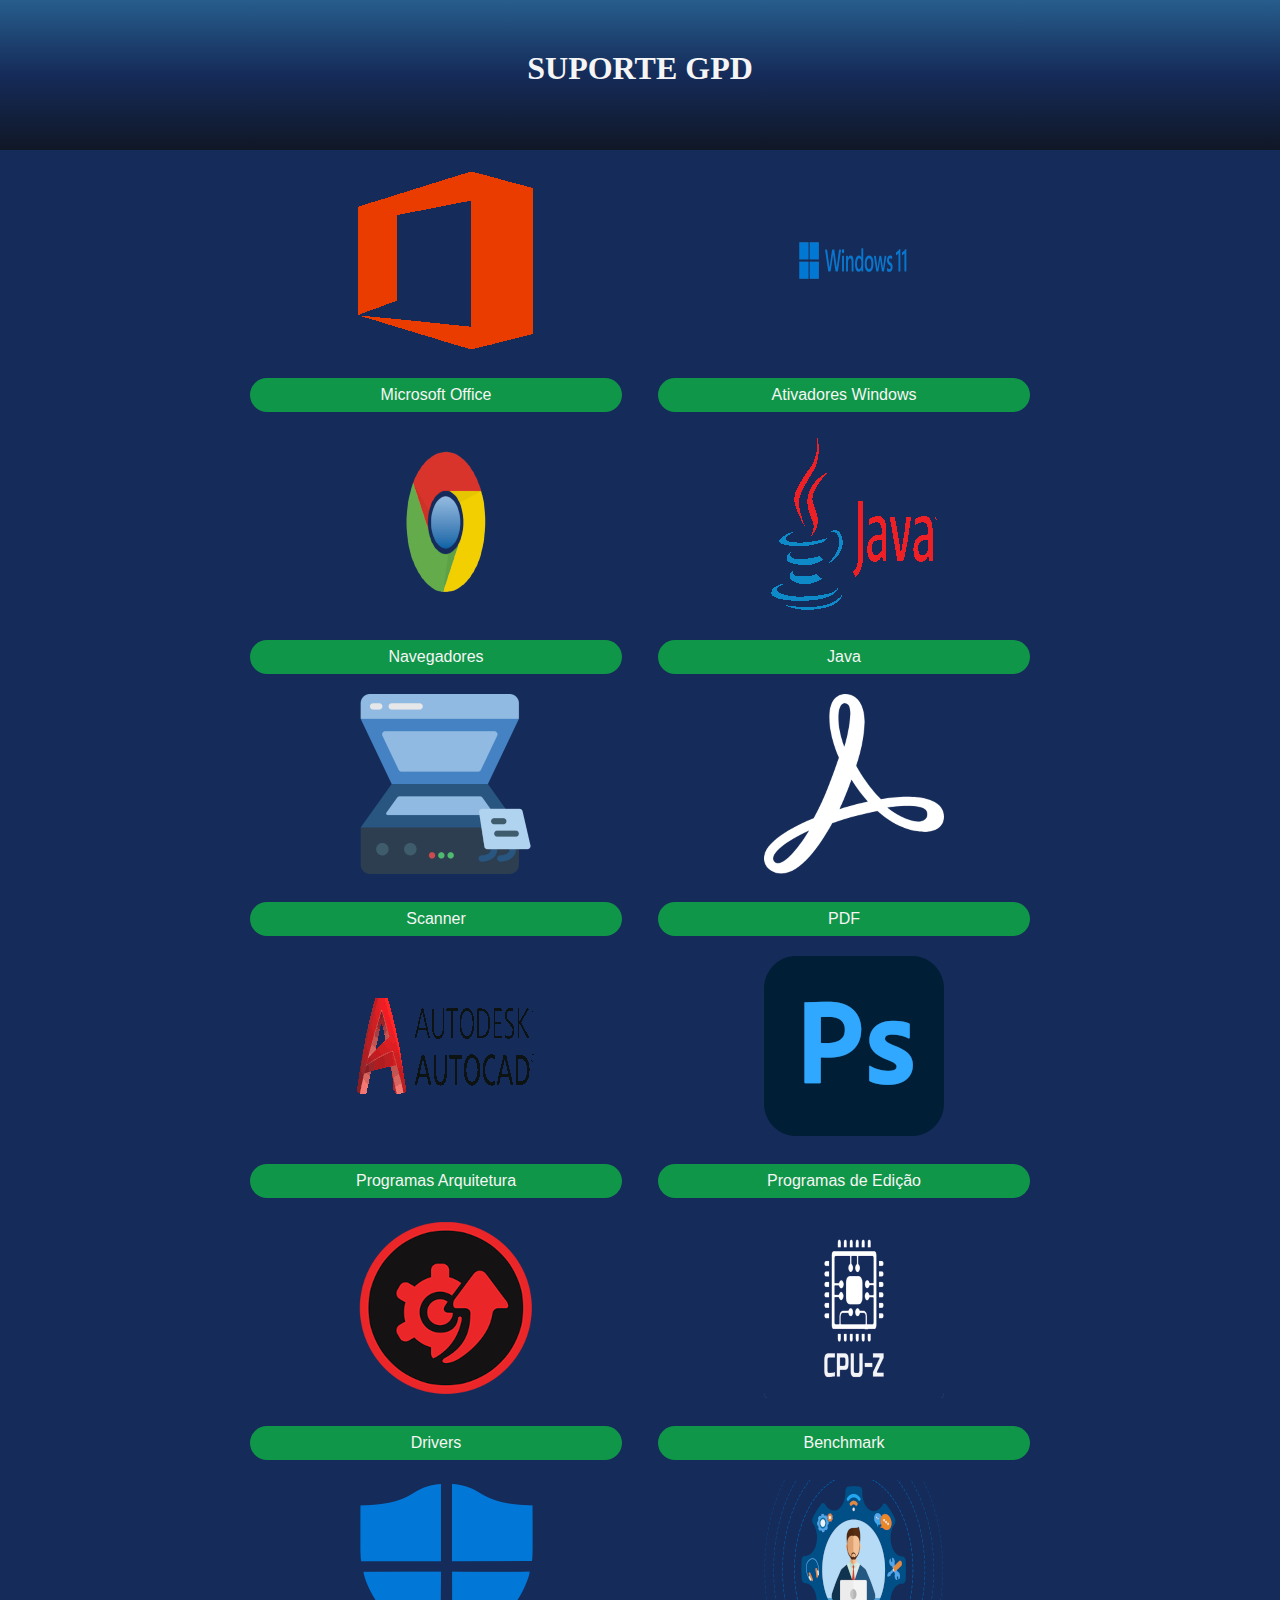
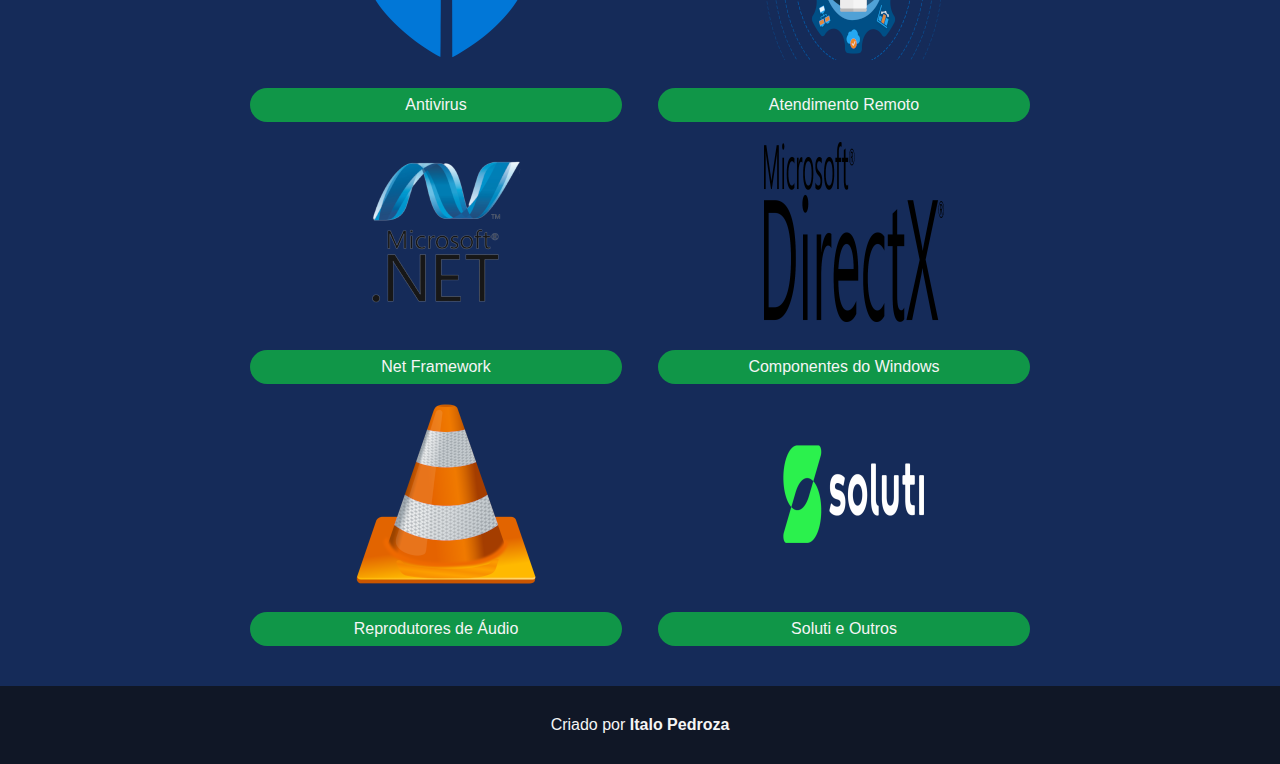
==== index.html @ 25bd1ab7 "Atualizando link do net framework, pdf" ====
<!DOCTYPE html>
<html lang="pt-br">
  <head>
    <meta charset="UTF-8" />
    <meta http-equiv="X-UA-Compatible" content="IE=edge" />
    <meta name="viewport" content="width=device-width, initial-scale=1.0" />
    <link rel="stylesheet" href="style.css" />
    <link rel="shortcut icon" href="imagens/favicon.png" type="image/x-icon" />
    <title>Suporte GPD</title>
  </head>
  <body>
    <header>
      <h1>SUPORTE GPD</h1>
    </header>
    <main>
      <img src="imagens/Microsoft_Office-normal.png" alt="" />
      <br>
      <a href="https://drive.google.com/drive/folders/1W8fTdk2dUWoc_ttALI54IF6ybj4PmMsh?usp=sharing" rel="next" target="_blank" class="txt">Microsoft Office</a>

      <img src="imagens/google-chrome-normal.png" alt="">
      <br>
      <a href="https://drive.google.com/drive/folders/1ZCxo0CE1rdg2_3nHWgl11D6CqlrJ_qKl?usp=sharing" rel="next" target="_blank" class="txt">Navegadores</a>

      <img src="imagens/scanner-logo-normal.png" alt="">
      <br>
      <a href="https://drive.google.com/drive/folders/1COtJV_ZCHfmCmTWOOyOOv57BPFwTfANS?usp=sharing" rel="next" target="_blank" class="txt">Scanner</a>

      <img src="imagens/autocad-logo-normal.png" alt="">
      <br>
      <a href="#" rel="next" target="_blank" class="txt">Programas Arquitetura</a>

      <img src="imagens/Driver-logo-normal.png" alt="">
      <br>
      <a href="#" rel="next" target="_blank" class="txt">Drivers</a>

      <img src="imagens/Antivirus-normal.png" alt="" />
      <br>
      <a href="https://drive.google.com/drive/folders/13lr4tf5eW9I1-YYtnP-7t-SdcVY7Edfe?usp=sharing" rel="next" target="_blank" class="txt">Antivirus</a>

      <img src="imagens/net-framework-normal.png" alt="">
      <br>
      <a href="https://drive.google.com/drive/folders/1wuhAasiqs04eAG0SJIqh6f7rfZaX_o5r?usp=sharing" rel="next" target="_blank" class="txt">Net Framework</a>

      <img src="imagens/vlc.mini-normal.png" alt="">
      <br>
      <a href="#" rel="next" target="_blank" class="txt">Reprodutores de Áudio</a>

      <img src="imagens/W11-logo-normal.png" alt="" />
      <br>
      <a href="https://drive.google.com/drive/folders/1iDmPV3vanUZJBF8KYZfJ2c6wPJ-ZSNE1?usp=sharing" rel="next" target="_blank" class="txt">Ativadores Windows</a>
      
      <img src="imagens/Java-logo-normal.png" alt="" />
      <br>
      <a href="https://drive.google.com/drive/folders/1QSmLSS_ZEWbYLvJNJnYvlR9EObVe-5wD?usp=sharing" rel="next" target="_blank" class="txt">Java</a>

      <img src="imagens/pdf-logo-normal.png" alt="">
      <br>
      <a href="https://drive.google.com/drive/folders/1x1sSvyD-BvXisfVvOBdFD3g4uNxd_7aD?usp=sharing" rel="next" target="_blank" class="txt">PDF</a>

      <img src="imagens/PShop-logo-normal.png" alt="">
      <br>
      <a href="#" rel="next" target="_blank" class="txt">Programas de Edição</a>

      <img src="imagens/CPU-Z-logo-normal.png" alt="">
      <br>
      <a href="#" rel="next" target="_blank" class="txt">Benchmark</a>

      <img src="imagens/remoto-logo-normal.png" alt="">
      <br>
      <a href="#" rel="next" target="_blank" class="txt">Atendimento Remoto</a>

      <img src="imagens/directx-logo-normal.png" alt="">
      <br>
      <a href="#" rel="next" target="_blank" class="txt">Componentes do Windows</a>

      <img src="imagens/soluti-logo-normal.png" alt="">
      <br>
      <a href="#" rel="next" target="_blank" class="txt">Soluti e Outros</a>
    </main>
    <footer>
      <p>Criado por <strong>Italo Pedroza</strong></p>
    </footer>
  </body>
</html>

<!--
Office x Ativadores
Navegador x Java
scanner x pdf 
Arq x edição
Drivers x Benchmark
Antivirus X Remoto
Netframework x Direct X
Reprodutor de audio x Soluti
-->
---- style.css ----
@import url('https://fonts.googleapis.com/css2?family=Open+Sans:wght@300;400;600;700&display=swap');

/*RESET CSS*/
*{
  text-decoration: none;
  margin: 0px;
}

:root{
  /*#222222*/
  --cor1:#109648;
  --cor2:#053225;
  --cor3:#275D8C;
  --cor4:#152B59;
  --cor5:#101726;

  --fonte-padrao: Arial, Helvetica, sans-serif;
  --fonte-destaque: 'Open Sans', cursive;
}

body{
background-color: var(--cor4);
}

header{
  height: 150px;
  background-image: linear-gradient(to bottom, var(--cor3), var(--cor4), var(--cor5));
}

header h1{
  color: whitesmoke;
  text-align: center;
  padding-top: 50px;
}

main{
  background-color: var(--cor4);
  min-width: 300px;
  max-width: 800px;
  margin: auto;
  columns: 2;
}

main a{
  color: whitesmoke;
  background-color: var(--cor1);
  text-align: center;
  font-family: var(--fonte-padrao);
  font-size: 1rem;
  padding: 8px 10px;
  display: block;
  margin: auto;
  margin: 0px 10px;
  border-radius: 20px;
  transition-duration: 0.5s;
}

.txt{
 text-overflow: ellipsis; 
}

main a:hover{
  background-color: var(--cor2);
  text-decoration: underline;
}

main img{
  padding:20px 0px 10px 20px;
  display: block;
  margin: auto;
  max-width: 180px;
  width: 100%;
  height: auto;
}

footer{
  background-color: var(--cor5);
  color: whitesmoke;
  padding: 15px;
  margin-top: 40px;
}

footer p{
  text-align: center;
  font-family: var(--fonte-padrao);
  padding: 15px;
}
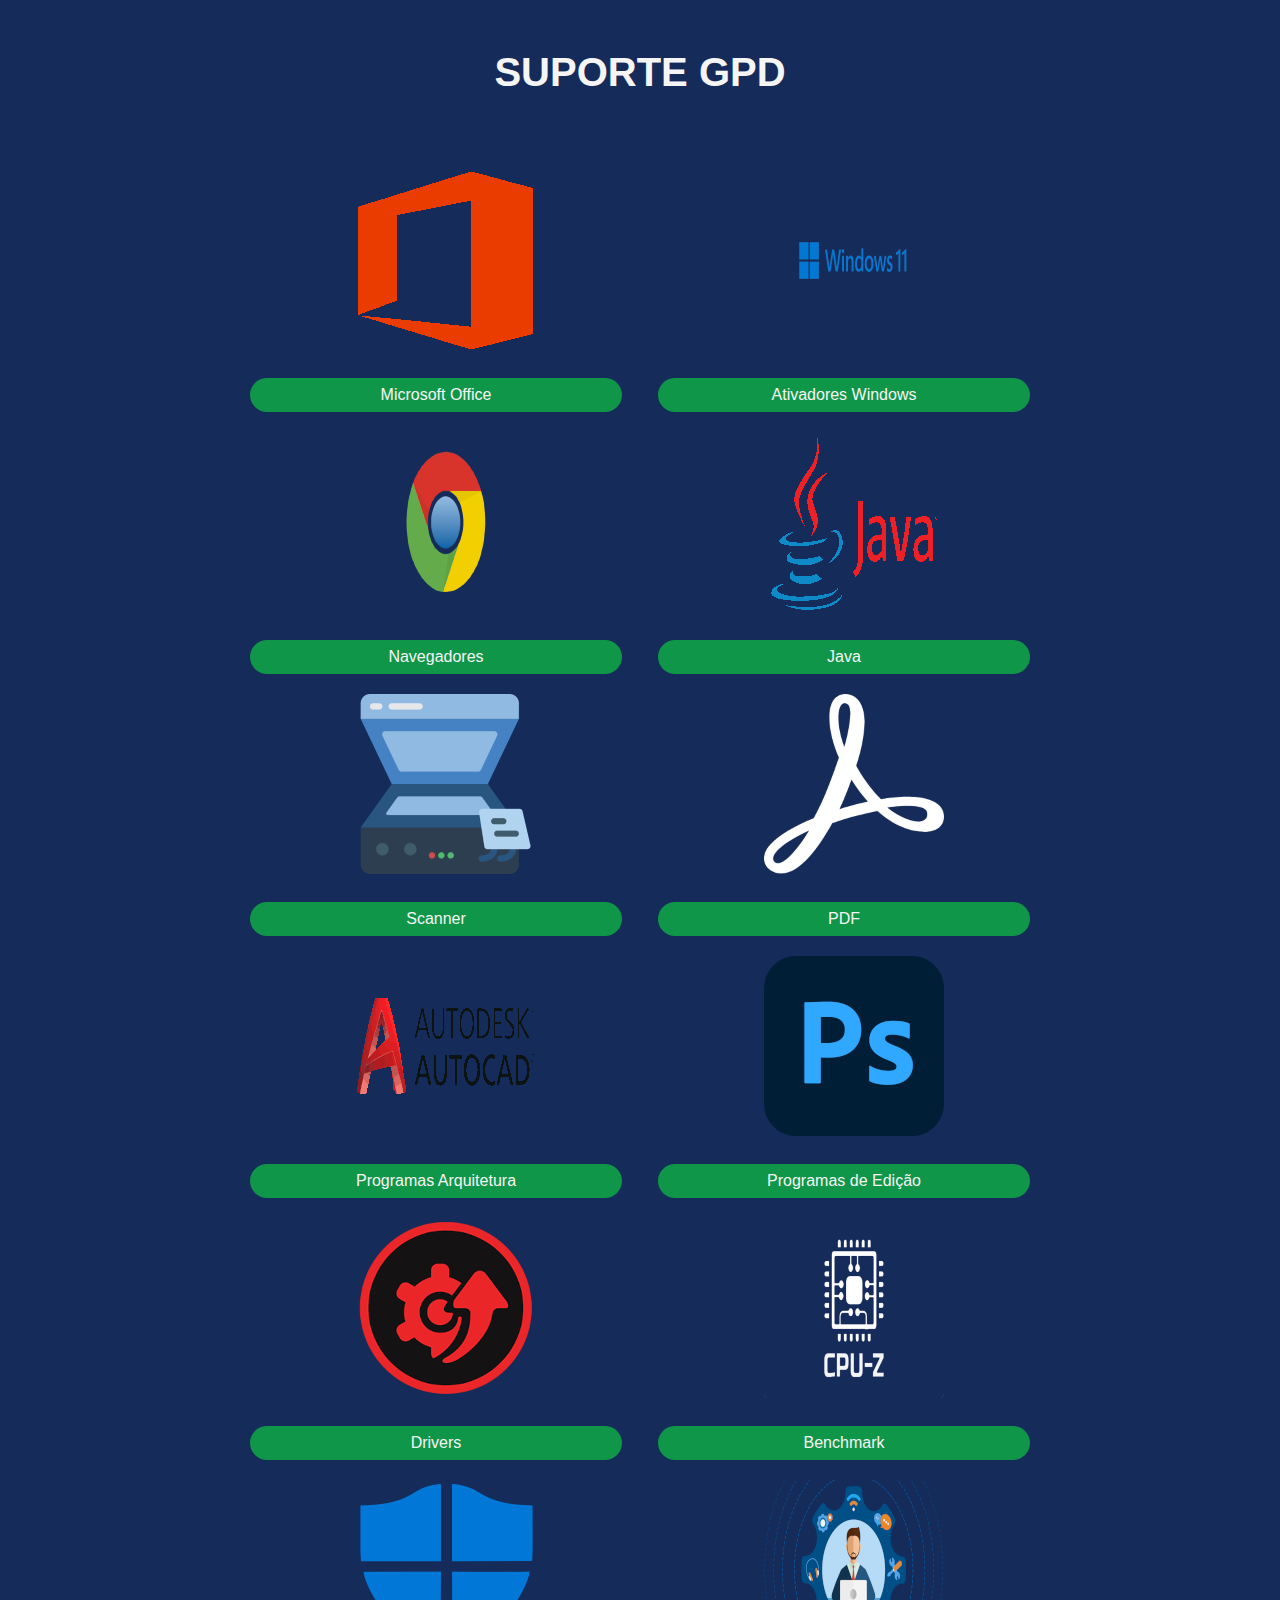
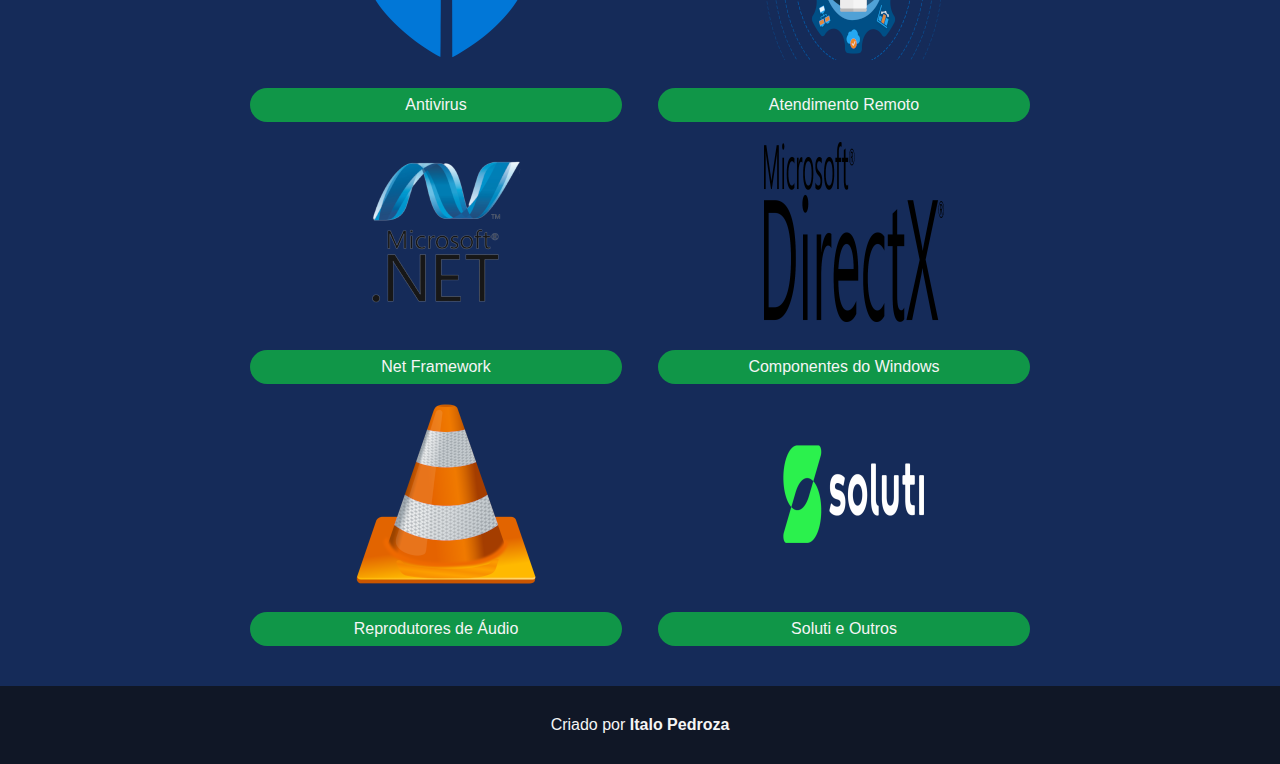
==== commit e1643442: "link nas imagens" ====
--- a/index.html
+++ b/index.html
@@ -6,74 +6,74 @@
     <meta name="viewport" content="width=device-width, initial-scale=1.0" />
     <link rel="stylesheet" href="style.css" />
     <link rel="shortcut icon" href="imagens/favicon.png" type="image/x-icon" />
-    <title>Suporte GPD</title>
+    <title>Home</title>
   </head>
   <body>
     <header>
       <h1>SUPORTE GPD</h1>
     </header>
     <main>
-      <img src="imagens/Microsoft_Office-normal.png" alt="" />
+      <a href="https://drive.google.com/drive/folders/1W8fTdk2dUWoc_ttALI54IF6ybj4PmMsh?usp=sharing" rel="next" target="_blank" class="img-link"><img src="imagens/Microsoft_Office-normal.png" alt="" /></a>
       <br>
       <a href="https://drive.google.com/drive/folders/1W8fTdk2dUWoc_ttALI54IF6ybj4PmMsh?usp=sharing" rel="next" target="_blank" class="txt">Microsoft Office</a>
 
-      <img src="imagens/google-chrome-normal.png" alt="">
+      <a href="https://drive.google.com/drive/folders/1ZCxo0CE1rdg2_3nHWgl11D6CqlrJ_qKl?usp=sharing" rel="next" target="_blank" class="img-link"><img src="imagens/google-chrome-normal.png" alt=""></a>
       <br>
       <a href="https://drive.google.com/drive/folders/1ZCxo0CE1rdg2_3nHWgl11D6CqlrJ_qKl?usp=sharing" rel="next" target="_blank" class="txt">Navegadores</a>
 
-      <img src="imagens/scanner-logo-normal.png" alt="">
+      <a href="https://drive.google.com/drive/folders/1COtJV_ZCHfmCmTWOOyOOv57BPFwTfANS?usp=sharing" rel="next" target="_blank" class="img-link"><img src="imagens/scanner-logo-normal.png" alt=""></a>
       <br>
       <a href="https://drive.google.com/drive/folders/1COtJV_ZCHfmCmTWOOyOOv57BPFwTfANS?usp=sharing" rel="next" target="_blank" class="txt">Scanner</a>
 
-      <img src="imagens/autocad-logo-normal.png" alt="">
+      <a href="#" target="_blank" class="img-link"><img src="imagens/autocad-logo-normal.png" alt=""></a>
       <br>
       <a href="#" rel="next" target="_blank" class="txt">Programas Arquitetura</a>
 
-      <img src="imagens/Driver-logo-normal.png" alt="">
+      <a href="#" rel="next" target="_blank" class="img-link"><img src="imagens/Driver-logo-normal.png" alt=""></a>
       <br>
       <a href="#" rel="next" target="_blank" class="txt">Drivers</a>
 
-      <img src="imagens/Antivirus-normal.png" alt="" />
+      <a href="https://drive.google.com/drive/folders/13lr4tf5eW9I1-YYtnP-7t-SdcVY7Edfe?usp=sharing" rel="next" target="_blank" class="img-link"><img src="imagens/Antivirus-normal.png" alt="" /></a>
       <br>
       <a href="https://drive.google.com/drive/folders/13lr4tf5eW9I1-YYtnP-7t-SdcVY7Edfe?usp=sharing" rel="next" target="_blank" class="txt">Antivirus</a>
 
-      <img src="imagens/net-framework-normal.png" alt="">
+      <a href="#" rel="next" target="_blank" class="img-link"><img src="imagens/net-framework-normal.png" alt=""></a>
       <br>
-      <a href="https://drive.google.com/drive/folders/1wuhAasiqs04eAG0SJIqh6f7rfZaX_o5r?usp=sharing" rel="next" target="_blank" class="txt">Net Framework</a>
+      <a href="#" rel="next" target="_blank" class="txt">Net Framework</a>
 
-      <img src="imagens/vlc.mini-normal.png" alt="">
+      <a href="#" rel="next" target="_blank" class="img-link"><img src="imagens/vlc.mini-normal.png" alt=""></a>
       <br>
       <a href="#" rel="next" target="_blank" class="txt">Reprodutores de Áudio</a>
 
-      <img src="imagens/W11-logo-normal.png" alt="" />
+      <a href="https://drive.google.com/drive/folders/1iDmPV3vanUZJBF8KYZfJ2c6wPJ-ZSNE1?usp=sharing" rel="next" target="_blank" class="img-link"><img src="imagens/W11-logo-normal.png" alt="" /></a>
       <br>
       <a href="https://drive.google.com/drive/folders/1iDmPV3vanUZJBF8KYZfJ2c6wPJ-ZSNE1?usp=sharing" rel="next" target="_blank" class="txt">Ativadores Windows</a>
       
-      <img src="imagens/Java-logo-normal.png" alt="" />
+      <a href="https://drive.google.com/drive/folders/1QSmLSS_ZEWbYLvJNJnYvlR9EObVe-5wD?usp=sharing" rel="next" target="_blank" class="img-link"><img src="imagens/Java-logo-normal.png" alt="" /></a>
       <br>
       <a href="https://drive.google.com/drive/folders/1QSmLSS_ZEWbYLvJNJnYvlR9EObVe-5wD?usp=sharing" rel="next" target="_blank" class="txt">Java</a>
 
-      <img src="imagens/pdf-logo-normal.png" alt="">
+      <a href="#" rel="next" target="_blank" class="img-link"><img src="imagens/pdf-logo-normal.png" alt=""></a>
       <br>
-      <a href="https://drive.google.com/drive/folders/1x1sSvyD-BvXisfVvOBdFD3g4uNxd_7aD?usp=sharing" rel="next" target="_blank" class="txt">PDF</a>
+      <a href="#" rel="next" target="_blank" class="txt">PDF</a>
 
-      <img src="imagens/PShop-logo-normal.png" alt="">
+      <a href="#" rel="next" target="_blank" class="img-link"><img src="imagens/PShop-logo-normal.png" alt=""></a>
       <br>
       <a href="#" rel="next" target="_blank" class="txt">Programas de Edição</a>
 
-      <img src="imagens/CPU-Z-logo-normal.png" alt="">
+      <a href="#" rel="next" target="_blank" class="img-link"><img src="imagens/CPU-Z-logo-normal.png" alt=""></a>
       <br>
       <a href="#" rel="next" target="_blank" class="txt">Benchmark</a>
 
-      <img src="imagens/remoto-logo-normal.png" alt="">
+      <a href="#" rel="next" target="_blank" class="img-link"><img src="imagens/remoto-logo-normal.png" alt=""></a>
       <br>
       <a href="#" rel="next" target="_blank" class="txt">Atendimento Remoto</a>
 
-      <img src="imagens/directx-logo-normal.png" alt="">
+      <a href="#" rel="next" target="_blank" class="img-link"><img src="imagens/directx-logo-normal.png" alt=""></a>
       <br>
       <a href="#" rel="next" target="_blank" class="txt">Componentes do Windows</a>
 
-      <img src="imagens/soluti-logo-normal.png" alt="">
+      <a href="#" rel="next" target="_blank" class="img-link"><img src="imagens/soluti-logo-normal.png" alt=""></a>
       <br>
       <a href="#" rel="next" target="_blank" class="txt">Soluti e Outros</a>
     </main>
--- a/style.css
+++ b/style.css
@@ -7,7 +7,6 @@
 }
 
 :root{
-  /*#222222*/
   --cor1:#109648;
   --cor2:#053225;
   --cor3:#275D8C;
@@ -20,17 +19,18 @@
 
 body{
 background-color: var(--cor4);
+font-family: Arial, Helvetica, sans-serif;
 }
 
 header{
   height: 150px;
-  background-image: linear-gradient(to bottom, var(--cor3), var(--cor4), var(--cor5));
 }
 
 header h1{
   color: whitesmoke;
   text-align: center;
   padding-top: 50px;
+  font-size: 40px;
 }
 
 main{
@@ -41,7 +41,8 @@
   columns: 2;
 }
 
-main a{
+.txt{
+  text-overflow: ellipsis;
   color: whitesmoke;
   background-color: var(--cor1);
   text-align: center;
@@ -55,10 +56,6 @@
   transition-duration: 0.5s;
 }
 
-.txt{
- text-overflow: ellipsis; 
-}
-
 main a:hover{
   background-color: var(--cor2);
   text-decoration: underline;
@@ -68,8 +65,7 @@
   padding:20px 0px 10px 20px;
   display: block;
   margin: auto;
-  max-width: 180px;
-  width: 100%;
+  max-width: 100%;
   height: auto;
 }
 
